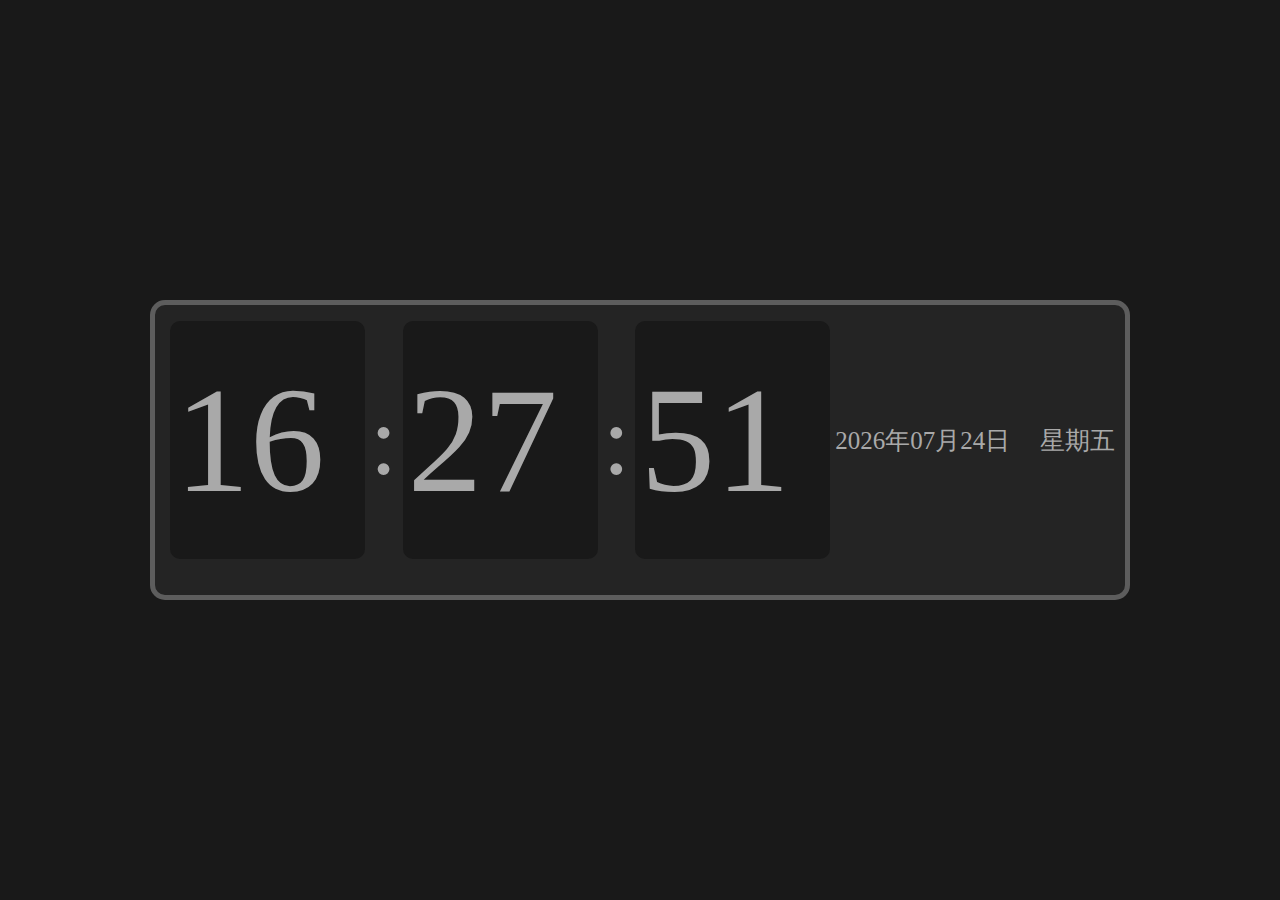
==== clock.html @ df9c6d9d "fix: rename and change font-size" ====
<!DOCTYPE html>
<html lang="en">

<head>
  <meta charset="UTF-8" />
  <meta http-equiv="X-UA-Compatible" content="IE=edge" />
  <meta name="viewport" content="width=device-width, initial-scale=1.0" />
  <title>Clock</title>

  <style>
    *{
      box-sizing: border-box;
      margin: 0;
      padding: 0;
      background: #191919;
    }
    #app {
      display: flex;
      align-items: center;
      justify-content: center;
      width: 100vw;
      height: 100vh;
    }
    #clock_container {
      display: flex;
      justify-content: center;
      align-items: center;
      width: auto;
      height: 300px;
      border: 5px solid #5d5d5d;
      border-radius: 15px;
      background: #242424;
      padding: 10px;
      padding-bottom: 30px;
      flex-wrap: wrap;
    }
    .box {
      height: 95%;
      border-radius: 10px;
      display: flex;
      align-items: center;
      font-size: 150px;
      margin: 5px;
      padding: 5px;
      color:darkgrey;
      width: 195px;
    }
    #clock_d, #clock_w {
      color:darkgrey;
      background: transparent;
      font-size: 25px;
    }
  </style>
</head>

<body>
  <div id="app">
    <div id="clock_container">
      <div style="display: contents;">
        <div class="box" id="clock_h">00</div>
        <div style="font-size: 100px;background: transparent;color:darkgrey;">:</div>
        <div class="box" id="clock_m">00</div>
        <div style="font-size: 100px;background: transparent;color:darkgrey;">:</div>
        <div class="box" id="clock_s">00</div>
      </div>
      <br>
      <div id="clock_d"></div><div style="margin-left: 30px;" id="clock_w"></div>
    </div>
  </div>

  <script>

    let week = [ "日", "一", "二", "三", "四", "五", "六" ];

    function setDate() {
      const h = document.querySelector("#clock_h");
      const m = document.querySelector("#clock_m");
      const s = document.querySelector("#clock_s");
      const d = document.querySelector("#clock_d");
      const w = document.querySelector("#clock_w");

      let date = new Date();
      h.innerHTML = date.getHours();
      m.innerHTML = date.getMinutes();
      s.innerHTML = formatDate(date.getSeconds());
      d.innerHTML = date.getFullYear() + "年" + formatDate((date.getMonth()+1)) + "月" + formatDate(date.getDate()) + "日";
      w.innerHTML = " 星期" + week[date.getDay()];
    }

    setDate();

    setInterval(() => {
      setDate();
    }, 1000);
    
    function formatDate(date) {
      return date.toString().length == 1 ? "0" + date : date;
    }
  </script>

</body>

</html>
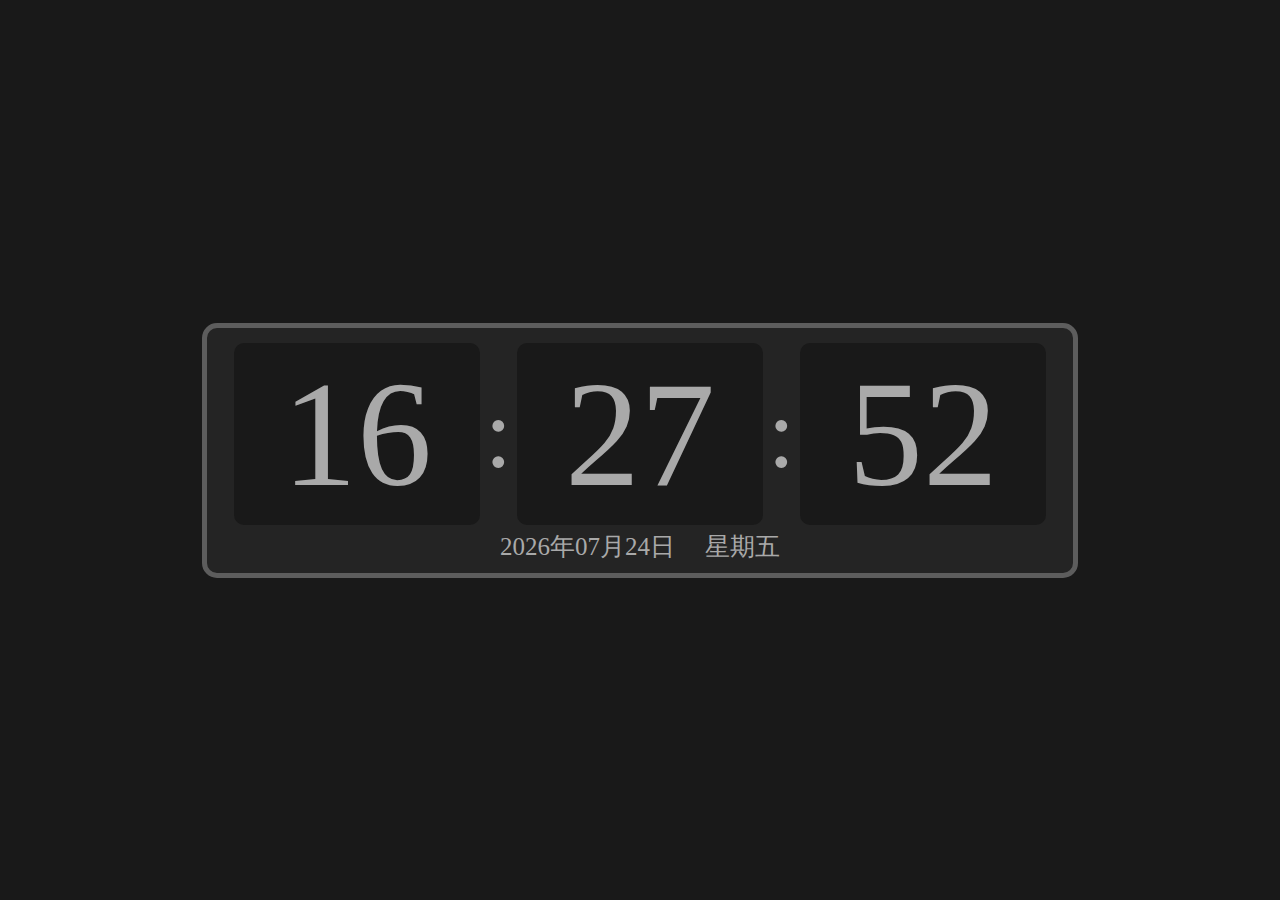
==== commit d6250c45: "fix: clock style" ====
--- a/clock.html
+++ b/clock.html
@@ -26,29 +26,43 @@
       justify-content: center;
       align-items: center;
       width: auto;
-      height: 300px;
       border: 5px solid #5d5d5d;
       border-radius: 15px;
       background: #242424;
       padding: 10px;
-      padding-bottom: 30px;
       flex-wrap: wrap;
     }
     .box {
-      height: 95%;
       border-radius: 10px;
       display: flex;
       align-items: center;
+      justify-content: center;
       font-size: 150px;
       margin: 5px;
       padding: 5px;
       color:darkgrey;
-      width: 195px;
+      flex-basis: 29%;
     }
     #clock_d, #clock_w {
       color:darkgrey;
       background: transparent;
       font-size: 25px;
+    }
+    .diver {
+      font-size: 100px;
+      background: transparent;
+      color:darkgrey;
+    }
+    @media screen and (orientation: portrait) { /* 竖屏 */
+      .diver {
+        display: none; 
+      }
+      .box {
+        flex-basis: 64%;
+      }
+    }
+    @media screen and (orientation:landscape) { /* 横屏 */
+
     }
   </style>
 </head>
@@ -58,9 +72,9 @@
     <div id="clock_container">
       <div style="display: contents;">
         <div class="box" id="clock_h">00</div>
-        <div style="font-size: 100px;background: transparent;color:darkgrey;">:</div>
+        <div class="diver">:</div>
         <div class="box" id="clock_m">00</div>
-        <div style="font-size: 100px;background: transparent;color:darkgrey;">:</div>
+        <div class="diver">:</div>
         <div class="box" id="clock_s">00</div>
       </div>
       <br>
@@ -80,8 +94,8 @@
       const w = document.querySelector("#clock_w");
 
       let date = new Date();
-      h.innerHTML = date.getHours();
-      m.innerHTML = date.getMinutes();
+      h.innerHTML = formatDate(date.getHours());
+      m.innerHTML = formatDate(date.getMinutes());
       s.innerHTML = formatDate(date.getSeconds());
       d.innerHTML = date.getFullYear() + "年" + formatDate((date.getMonth()+1)) + "月" + formatDate(date.getDate()) + "日";
       w.innerHTML = " 星期" + week[date.getDay()];
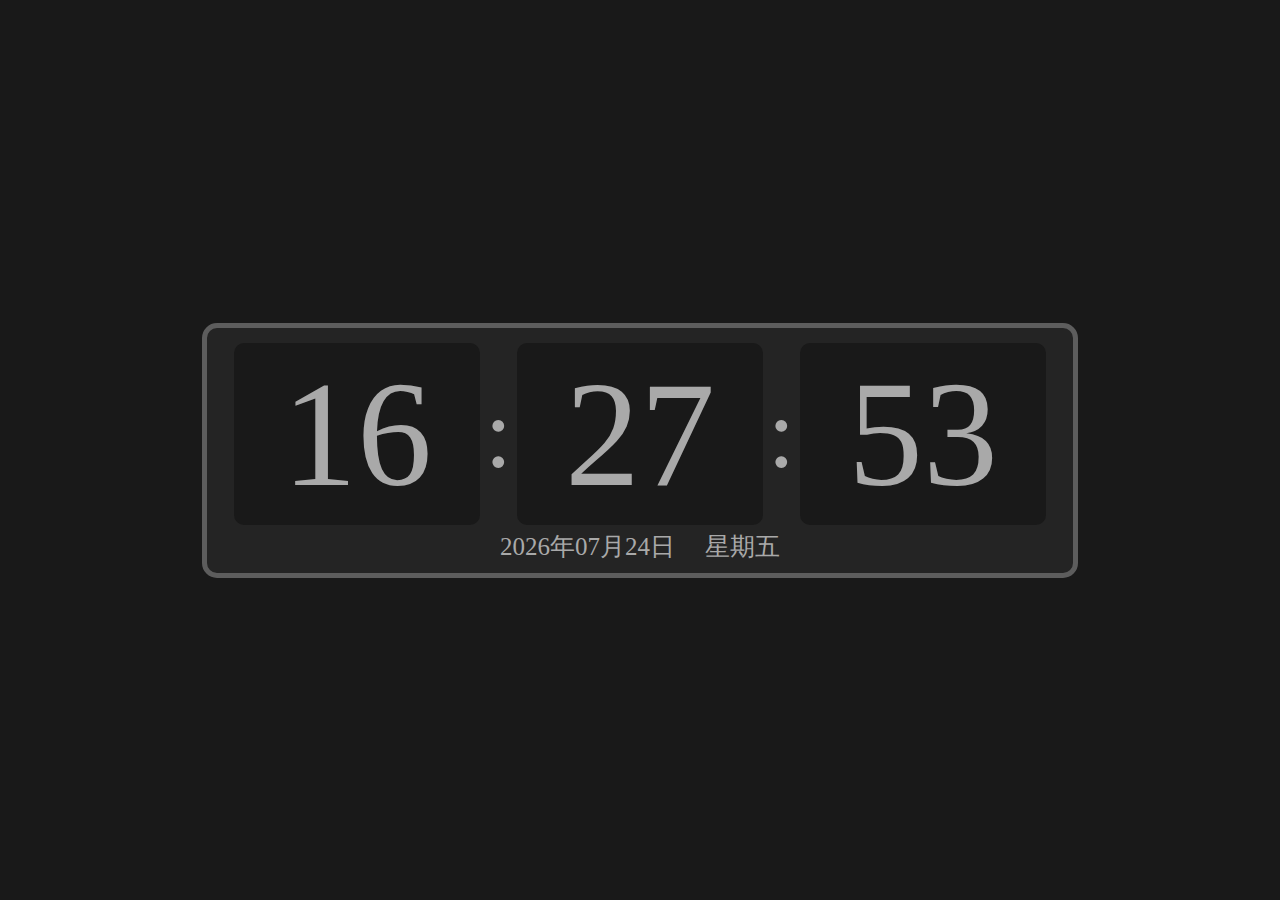
==== commit 689e7fe7: "fix: webapp" ====
--- a/clock.html
+++ b/clock.html
@@ -4,6 +4,7 @@
 <head>
   <meta charset="UTF-8" />
   <meta http-equiv="X-UA-Compatible" content="IE=edge" />
+  <meta name="apple-mobile-web-app-capable" content="yes" />
   <meta name="viewport" content="width=device-width, initial-scale=1.0" />
   <title>Clock</title>
 
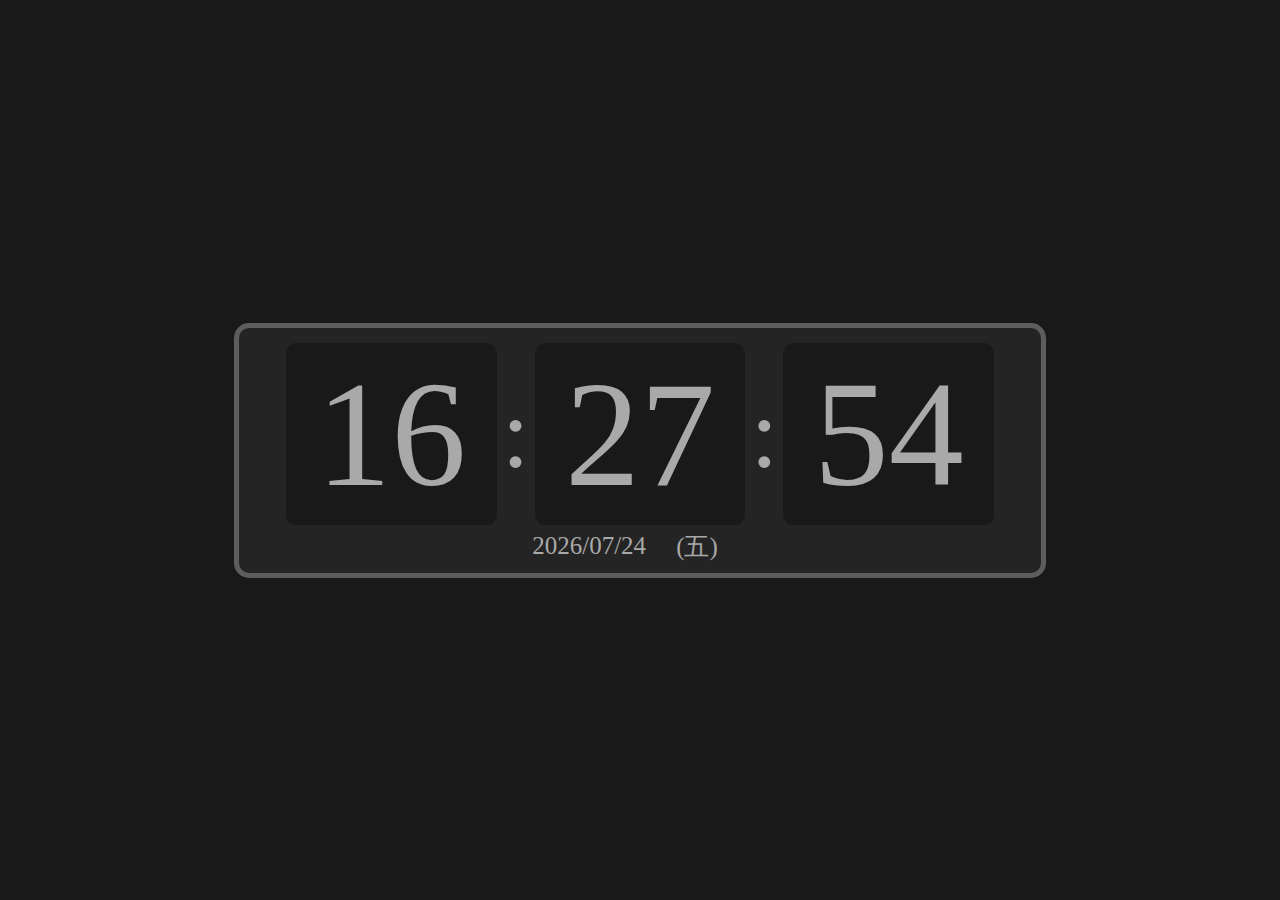
==== commit c080d47f: "Update clock.html" ====
--- a/clock.html
+++ b/clock.html
@@ -27,6 +27,7 @@
       justify-content: center;
       align-items: center;
       width: auto;
+      max-width: 1000px;
       border: 5px solid #5d5d5d;
       border-radius: 15px;
       background: #242424;
@@ -42,9 +43,9 @@
       margin: 5px;
       padding: 5px;
       color:darkgrey;
-      flex-basis: 29%;
+      flex-basis: 27%;
     }
-    #clock_d, #clock_w {
+    #clock_d, #clock_w, #weather {
       color:darkgrey;
       background: transparent;
       font-size: 25px;
@@ -79,7 +80,11 @@
         <div class="box" id="clock_s">00</div>
       </div>
       <br>
-      <div id="clock_d"></div><div style="margin-left: 30px;" id="clock_w"></div>
+      <div style="display: contents;">
+        <div id="clock_d"></div>
+        <div style="margin-left: 30px;" id="clock_w"></div>
+        <div style="margin-left: 30px;" id="weather"></div>
+      </div>
     </div>
   </div>
 
@@ -87,30 +92,55 @@
 
     let week = [ "日", "一", "二", "三", "四", "五", "六" ];
 
-    function setDate() {
+    function setTime() {
       const h = document.querySelector("#clock_h");
       const m = document.querySelector("#clock_m");
       const s = document.querySelector("#clock_s");
+
+      let date = new Date();
+
+      h.innerHTML = formatDate(date.getHours());
+      m.innerHTML = formatDate(date.getMinutes());
+      s.innerHTML = formatDate(date.getSeconds());
+    }
+
+    function setDate() {
       const d = document.querySelector("#clock_d");
       const w = document.querySelector("#clock_w");
 
       let date = new Date();
-      h.innerHTML = formatDate(date.getHours());
-      m.innerHTML = formatDate(date.getMinutes());
-      s.innerHTML = formatDate(date.getSeconds());
-      d.innerHTML = date.getFullYear() + "年" + formatDate((date.getMonth()+1)) + "月" + formatDate(date.getDate()) + "日";
-      w.innerHTML = " 星期" + week[date.getDay()];
+
+      d.innerHTML = date.getFullYear() + "/" + formatDate((date.getMonth()+1)) + "/" + formatDate(date.getDate());
+      w.innerHTML = "(" + week[date.getDay()] + ")";
     }
 
+    function getWeather() {
+      // navigator.geolocation.getCurrentPosition(function(position) {
+      //   console.log(position.coords.latitude, position.coords.longitude);
+      // });
+      fetch("https://api.open-meteo.com/v1/forecast?latitude=35.6785&longitude=139.6823&daily=weathercode,temperature_2m_max,temperature_2m_min&timezone=Asia%2FTokyo")
+      .then(response => response.json())
+      .then(data => {
+        console.log(data);
+        console.log(data.daily.temperature_2m_max[0], data.daily.temperature_2m_min[0], data.daily.weathercode[0]);
+        const w = document.querySelector("#weather");
+        w.innerHTML = data.daily.temperature_2m_min[0] + "~" + data.daily.temperature_2m_max[0];
+      });
+    }
+
+    setTime();
     setDate();
+    getWeather();
 
     setInterval(() => {
-      setDate();
+      setTime();
     }, 1000);
     
     function formatDate(date) {
       return date.toString().length == 1 ? "0" + date : date;
     }
+
+
   </script>
 
 </body>
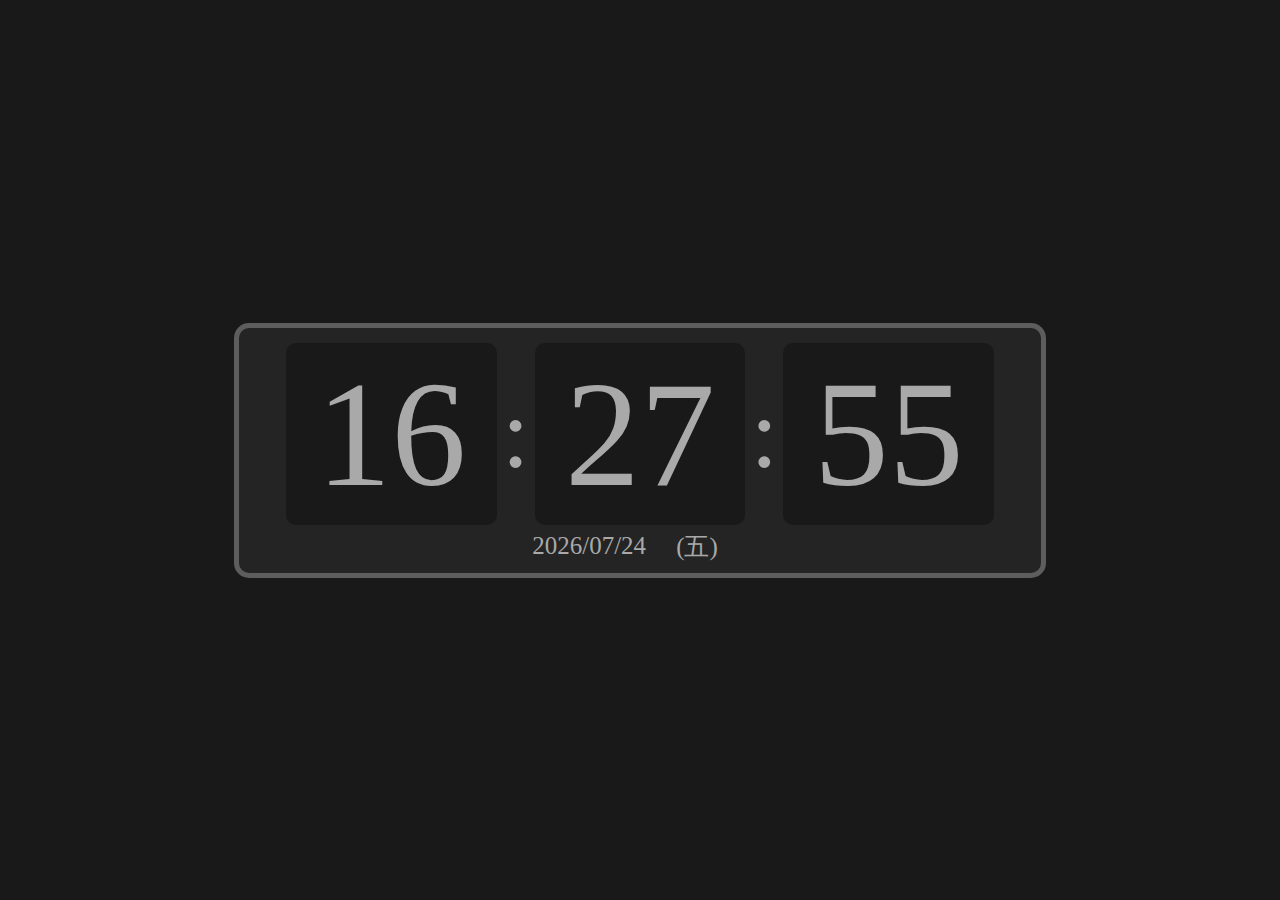
==== commit f262092d: "Update clock.html" ====
--- a/clock.html
+++ b/clock.html
@@ -98,10 +98,17 @@
       const s = document.querySelector("#clock_s");
 
       let date = new Date();
+      const hours = formatDate(date.getHours());
+      const minutes = formatDate(date.getMinutes());
+      const seconds = formatDate(date.getSeconds());
+      h.innerHTML = hours;
+      m.innerHTML = minutes;
+      s.innerHTML = seconds;
 
-      h.innerHTML = formatDate(date.getHours());
-      m.innerHTML = formatDate(date.getMinutes());
-      s.innerHTML = formatDate(date.getSeconds());
+      if(hours == "00" && minutes == "00" && seconds == "00") {
+        setDate();
+        getWeather();
+      }
     }
 
     function setDate() {
